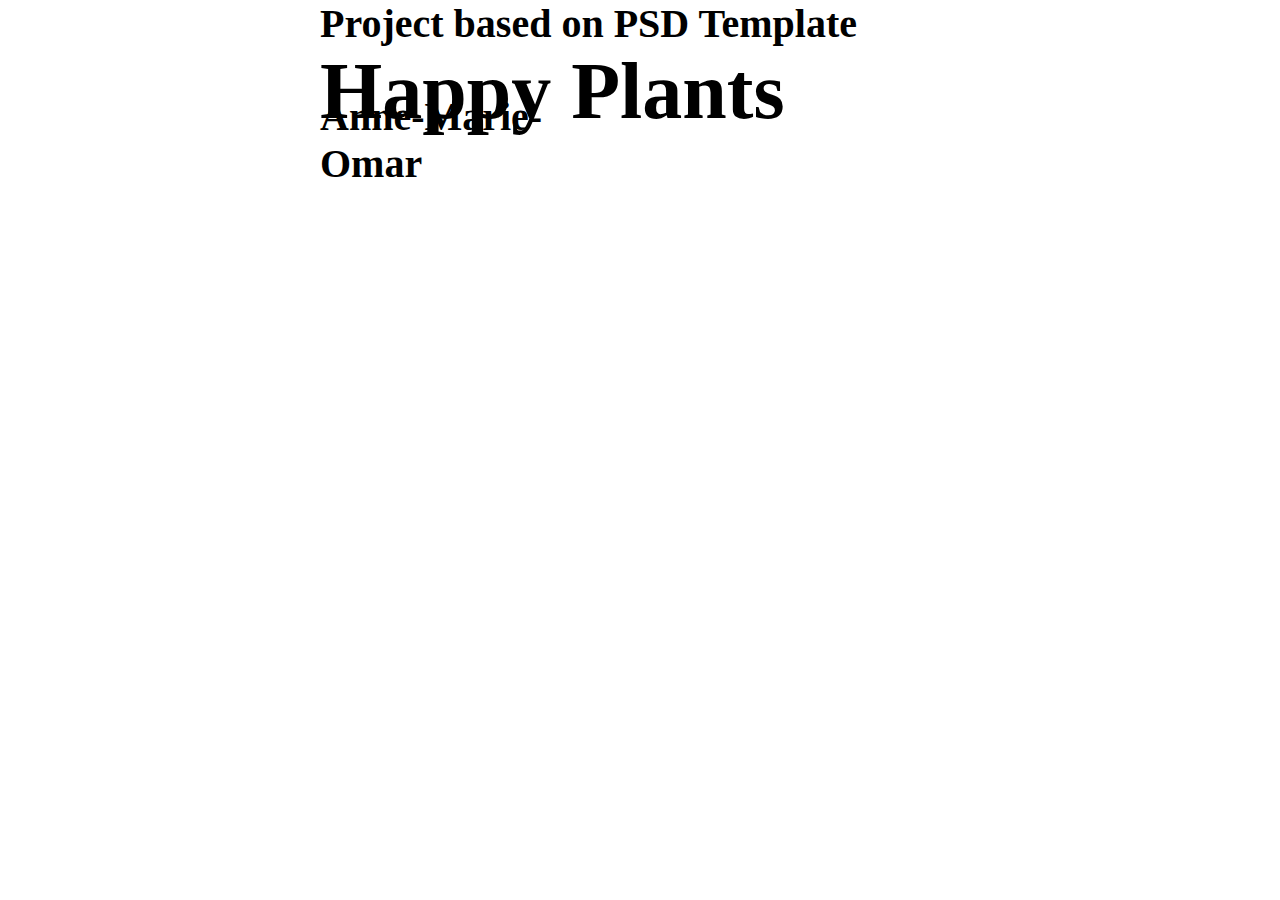
==== index.html @ 88be79a3 "added files" ====
<!DOCTYPE html>
<html lang="en">
<head>
    <meta charset="UTF-8">
    <meta http-equiv="X-UA-Compatible" content="IE=edge">
    <meta name="viewport" content="width=device-width, initial-scale=1.0">
    <title>Document</title>
    <link rel="stylesheet" href="style.css"/>
</head>
<body>
    <h3 id="tmpl">Project based on PSD Template</h3>
    <h1 id="name">Happy Plants</h1>
    <h3 id="done">Anne-Marie-Omar</h3>
    <img src="" alt="">
    <img src="" alt="">
    <img src="" alt="">


</body>
</html>
---- style.css ----
* {
    margin: 0; 
    padding: 0; 
}



body {
height: 100%; 
width: 100%; 
display: grid;
grid-template-columns: 25% 25% 25% 25%;
grid-template-rows: 20% 20% 20% 20% 20%;
justify-content: center;
background-image: url("https://images.ctfassets.net/ok4ye39unadd/1W8NJ1jM1Ji0zzMWQfoGzn/64749943227a8af14a5951e6c78bf419/7.png?h=1000&fm=jpg"); 
background-repeat: no-repeat;
background-size: cover;
}




#name {
    grid-column: 2 / 4;
    grid-row: 2 / 3;
    font-size: 80px;
    
}

#tmpl{
    grid-column: 2/4;
    grid-row: 1 / 2;
    font-size: 40px;
}

#done {
    grid-column: 2 / 3;
    grid-row: 3 / 5;
    font-size: 40px;
}
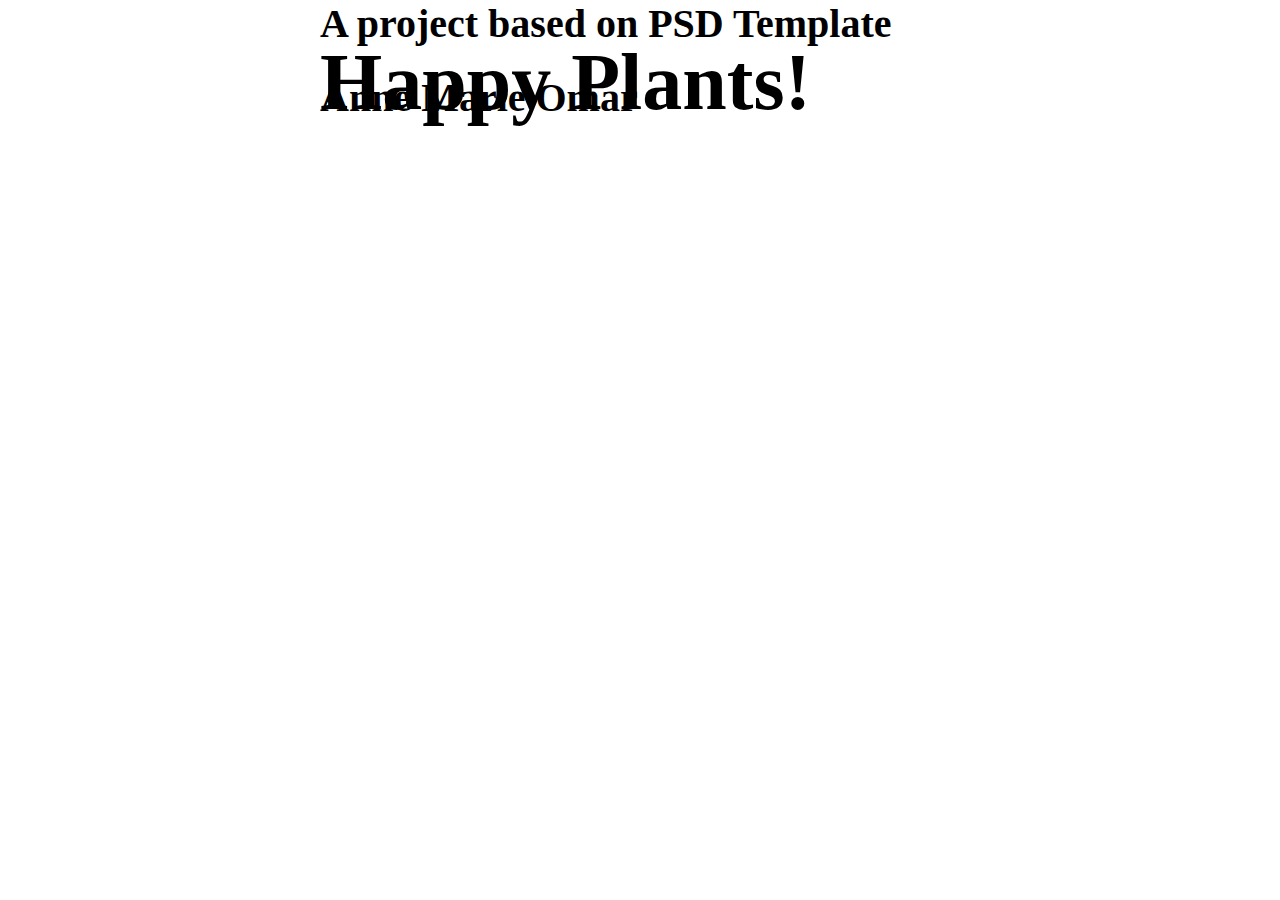
==== commit 2c3745c7: "small changes Marie" ====
--- a/index.html
+++ b/index.html
@@ -8,9 +8,9 @@
     <link rel="stylesheet" href="style.css"/>
 </head>
 <body>
-    <h3 id="tmpl">Project based on PSD Template</h3>
-    <h1 id="name">Happy Plants</h1>
-    <h3 id="done">Anne-Marie-Omar</h3>
+    <h3 id="tmpl">A project based on PSD Template</h3>
+    <h1 id="name">Happy Plants!</h1>
+    <h3 id="done">Anne Marie Omar</h3>
     <img src="" alt="">
     <img src="" alt="">
     <img src="" alt="">
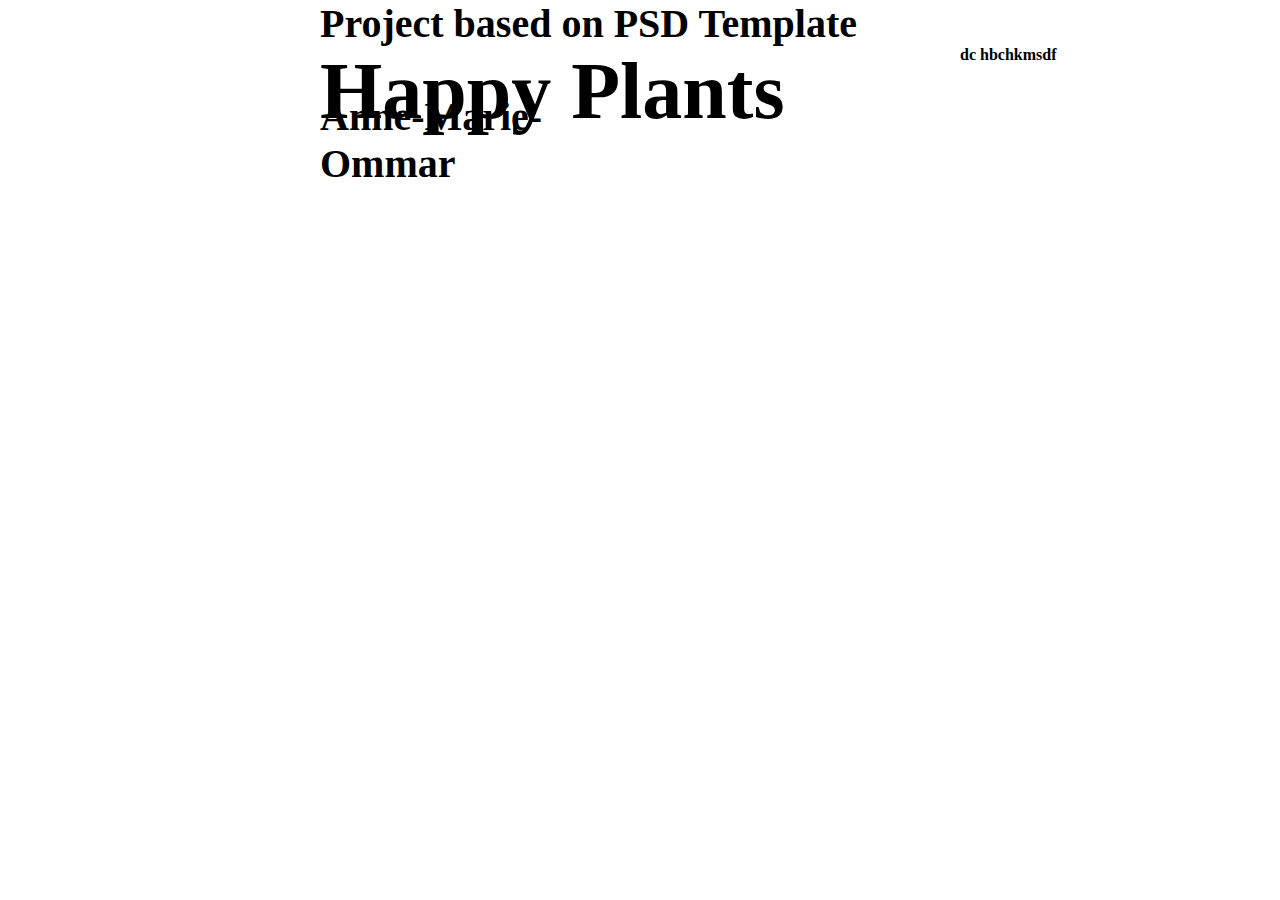
==== commit 22990240: "fgrwe" ====
--- a/index.html
+++ b/index.html
@@ -8,12 +8,13 @@
     <link rel="stylesheet" href="style.css"/>
 </head>
 <body>
-    <h3 id="tmpl">A project based on PSD Template</h3>
-    <h1 id="name">Happy Plants!</h1>
-    <h3 id="done">Anne Marie Omar</h3>
+    <h3 id="tmpl">Project based on PSD Template</h3>
+    <h1 id="name">Happy Plants</h1>
+    <h3 id="done">Anne-Marie-Ommar</h3>
     <img src="" alt="">
     <img src="" alt="">
     <img src="" alt="">
+    <h4>dc hbchkmsdf</h4>
 
 
 </body>
--- a/style.css
+++ b/style.css
@@ -18,7 +18,9 @@
 }
 
 
-
+.h4{
+    color: red;
+}
 
 #name {
     grid-column: 2 / 4;
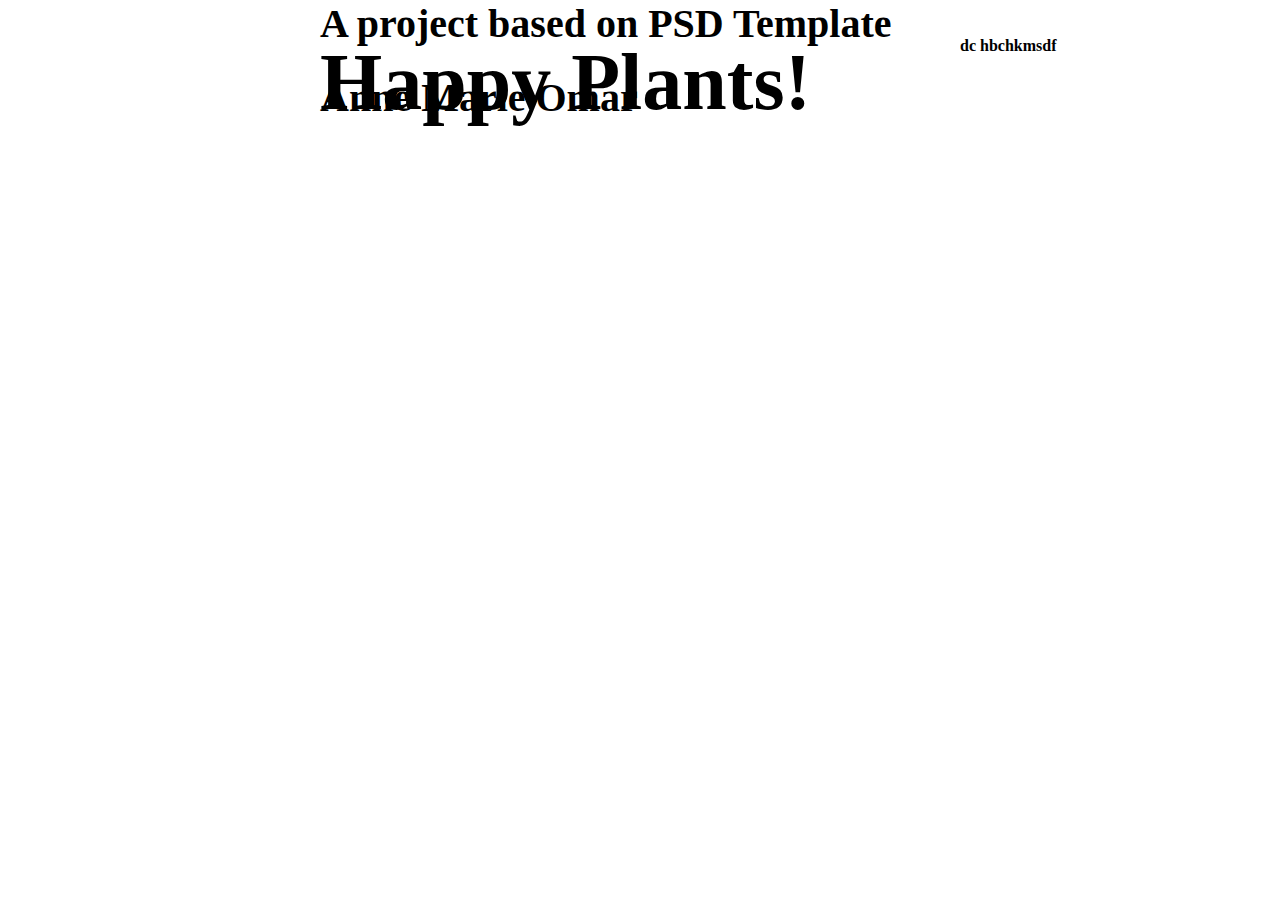
==== commit f16431f4: "Merge branch 'main' into outdoor" ====
--- a/index.html
+++ b/index.html
@@ -8,9 +8,9 @@
     <link rel="stylesheet" href="style.css"/>
 </head>
 <body>
-    <h3 id="tmpl">Project based on PSD Template</h3>
-    <h1 id="name">Happy Plants</h1>
-    <h3 id="done">Anne-Marie-Ommar</h3>
+    <h3 id="tmpl">A project based on PSD Template</h3>
+    <h1 id="name">Happy Plants!</h1>
+    <h3 id="done">Anne Marie Omar</h3>
     <img src="" alt="">
     <img src="" alt="">
     <img src="" alt="">
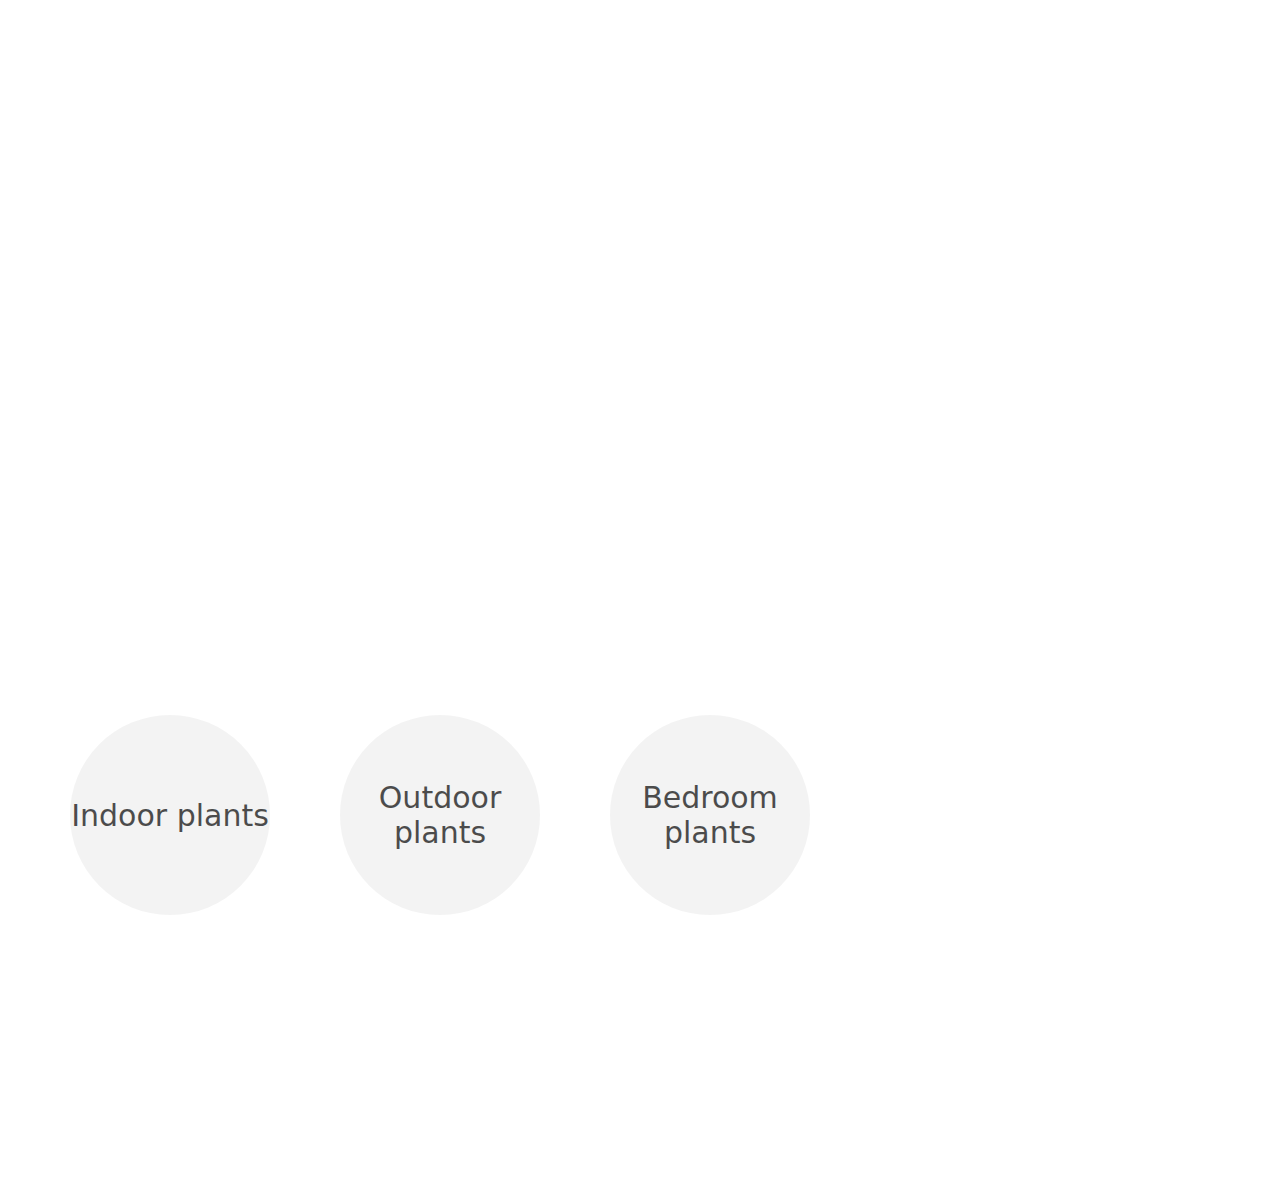
==== commit 7322425d: "add buttons and bg image" ====
--- a/index.html
+++ b/index.html
@@ -8,13 +8,19 @@
     <link rel="stylesheet" href="style.css"/>
 </head>
 <body>
-    <h3 id="tmpl">A project based on PSD Template</h3>
-    <h1 id="name">Happy Plants!</h1>
-    <h3 id="done">Anne Marie Omar</h3>
-    <img src="" alt="">
-    <img src="" alt="">
-    <img src="" alt="">
-    <h4>dc hbchkmsdf</h4>
+    <div class="text">
+        <h3 id="tmpl">A project based on a PSD template</h3>
+        <h1 id="name">Happy Plants</h1>
+        <h3 id="done">by Anne / Marie / Omar</h3>
+    </div>
+    
+    <div class="div1">
+          
+            <button id="btn1">Indoor plants</button>
+            <button id="btn2">Outdoor plants</button>
+            <button id="btn3" onclick="window.location.href='plants.html';">Bedroom plants</button>
+    
+    </div>
 
 
 </body>
--- a/style.css
+++ b/style.css
@@ -3,7 +3,98 @@
     padding: 0; 
 }
 
+body {
+    min-height: 100vh; 
+    background-image: url("https://wallpaperstock.net/flower-plants-close-up-wallpapers_43216_1920x1200.jpg"); 
+    background-repeat: no-repeat;
+    background-size: cover;
+    background-attachment: scroll;
+    }
+    
+    .text {
+        display: flex; 
+        flex-direction: column; 
+        justify-content: center;
+        gap: 40px; 
+        margin-top: 300px; 
+        font-family: system-ui, -apple-system, BlinkMacSystemFont, 'Segoe UI', Roboto, Oxygen, Ubuntu, Cantarell, 'Open Sans', 'Helvetica Neue', sans-serif; 
+        color: white;
+    }
+    #name {
+        font-size: 80px;
+        margin-left: 100px; 
+        font-weight: normal;
+    }
+    
+    #tmpl {
+        font-size: 40px;
+        margin-left: 100px; 
+        font-weight: lighter; 
+    }
+    
+    #done {
+        font-size: 40px;
+        margin-left: 100px; 
+        font-weight: lighter; 
+    }
+    
+    .div1 {
+        display: flex; 
+        flex-direction: row; 
+        gap: 70px; 
+        margin-top: 150px;
+        margin-left: 70px;  
+        font-family:system-ui, -apple-system, BlinkMacSystemFont, 'Segoe UI', Roboto, Oxygen, Ubuntu, Cantarell, 'Open Sans', 'Helvetica Neue', sans-serif; 
+    }
+    
+    
+    #btn1 {
+        width: 200px; 
+        height: 200px; 
+        background-image: url("./pics/bedroom plants/indoor.jpg");
+        background-position: center;
+        background-size: cover;
+        opacity: 70%;
+        border-radius: 50%;
+        border-style: none;
+        font-size: 30px;
+        font-family:system-ui, -apple-system, BlinkMacSystemFont, 'Segoe UI', Roboto, Oxygen, Ubuntu, Cantarell, 'Open Sans', 'Helvetica Neue', sans-serif; 
+        cursor: pointer; 
+    }
+    
+    #btn2 {
+        width: 200px; 
+        height: 200px; 
+        background-image: url("./pics/bedroom plants/outdoor.jpg");
+        background-position: center;
+        background-size: cover;
+        opacity: 70%;
+        border-radius: 50%;
+        border-style: none;
+        font-size: 30px;
+        font-family:system-ui, -apple-system, BlinkMacSystemFont, 'Segoe UI', Roboto, Oxygen, Ubuntu, Cantarell, 'Open Sans', 'Helvetica Neue', sans-serif;  
+        cursor: pointer; 
+    }
+    
+    #btn3 {
+        width: 200px; 
+        height: 200px; 
+        background-image: url("./pics/bedroom plants/bedroom.jpg");
+        background-position: center;
+        background-size: cover;
+        opacity: 70%;
+        border-radius: 50%;
+        border-style: none;
+        font-size: 30px;
+        font-family:system-ui, -apple-system, BlinkMacSystemFont, 'Segoe UI', Roboto, Oxygen, Ubuntu, Cantarell, 'Open Sans', 'Helvetica Neue', sans-serif;  
+        cursor: pointer; 
+    }
+    
 
+
+
+
+/*
 
 body {
 height: 100%; 
@@ -18,9 +109,7 @@
 }
 
 
-.h4{
-    color: red;
-}
+
 
 #name {
     grid-column: 2 / 4;
@@ -40,3 +129,5 @@
     grid-row: 3 / 5;
     font-size: 40px;
 }
+
+*/